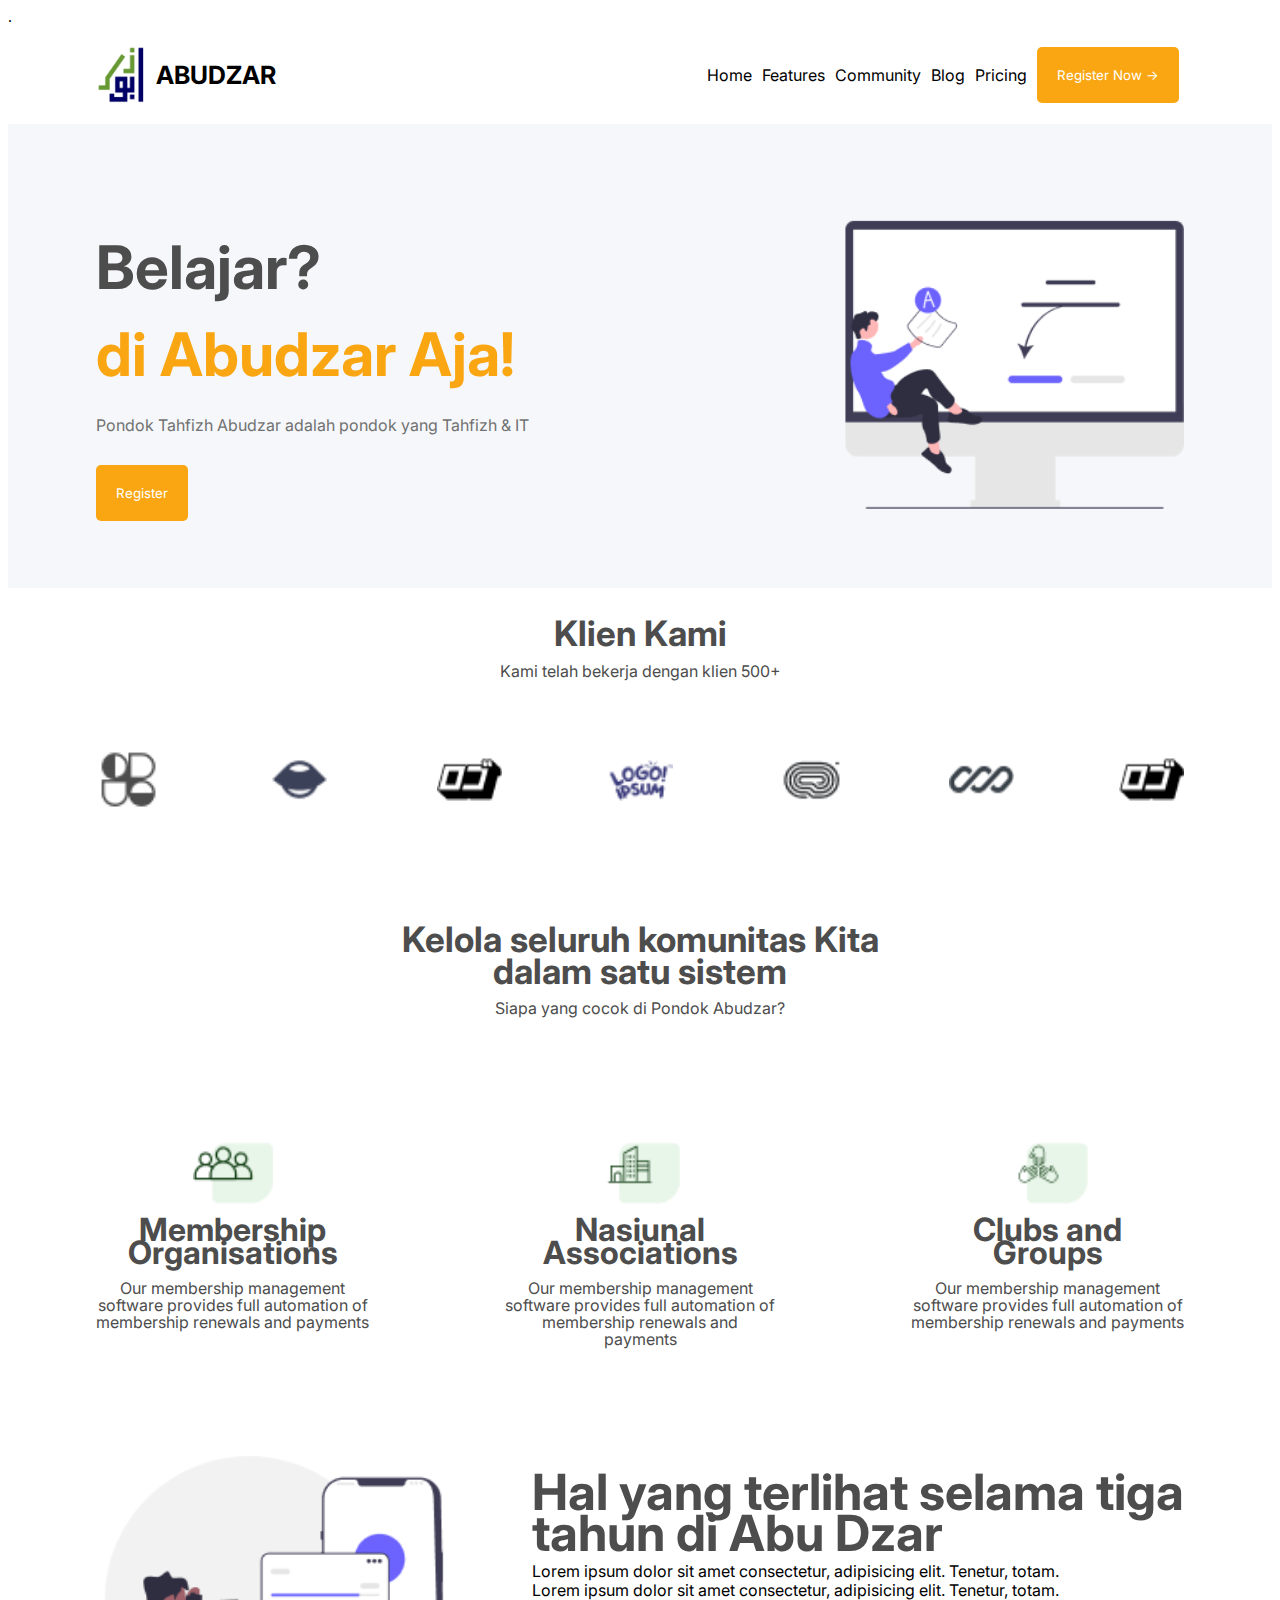
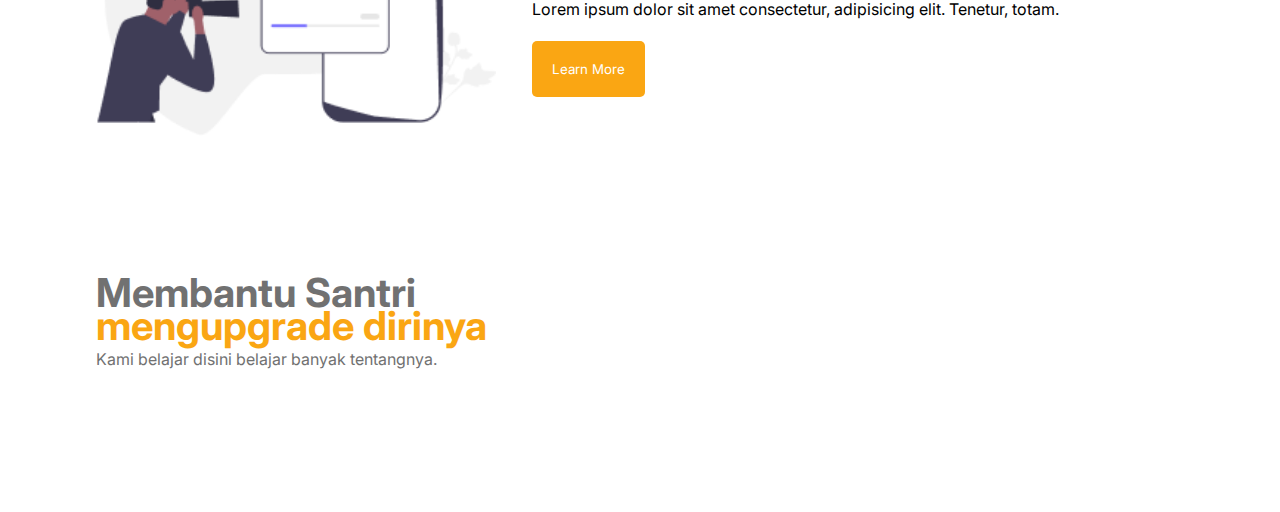
==== Project Slicing/index.html @ 8e17ed2b "readme" ====
<!DOCTYPE html>
<html lang="en">
  <head>
    <meta charset="UTF-8" />
    <meta name="viewport" content="width=device-width, initial-scale=1.0" />
    <title>AbudzarSite</title>
    <link rel="stylesheet" href="style.css" />
  </head>
  <body>
    <section id="navigasi">
      .
      <div class="container-navigasi">
        <div class="logo-nav">
          <img
            src="/Project Slicing/Image/logo-abudzar 1 (1).png"
            alt=""
            width="50"
          />
          <p>ABUDZAR</p>
        </div>

        <ul class="list-nav">
          <li>Home</li>
          <li class="dropdown">
            Features
            <ul class="dropdown-menu">
              <a href="#"><li>Sub Menu</li></a>
              <a href="#"><li>Sub Menu</li></a>
              <a href="#"><li>Sub Menu</li></a>
            </ul>
          </li>
          <li>Community</li>
          <li>Blog</li>
          <li>Pricing</li>
          <li>
            <button class="regis">Register Now &rarr;</button>
          </li>
        </ul>

        <div class="icon-menu">
          <img src="menu.svg" alt="" />
        </div>
      </div>
    </section>
    <section id="content">
      <div class="text-1">
        <h1>Belajar?</h1>
        <h2>di Abudzar Aja!</h2>
        <p>Pondok Tahfizh Abudzar adalah pondok yang Tahfizh & IT</p>
        <button>Register</button>
      </div>
      <div class="img">
        <img
          src="/Project Slicing/Image/Illustration.png"
          alt=""
          width="350px"
        />
      </div>
    </section>
    <section id="content-2">
      <div class="text-2">
        <h1>Klien Kami</h1>
        <p>Kami telah bekerja dengan klien 500+</p>
      </div>
      <div class="img-2">
        <img src="/Project Slicing/Image/Logo (2).png" alt="" width="65px" />
        <img src="/Project Slicing/Image/Logo (3).png" alt="" width="65px" />
        <img src="/Project Slicing/Image/Logo (4).png" alt="" width="65px" />
        <img src="/Project Slicing/Image/Logo (5).png" alt="" width="65px" />
        <img src="/Project Slicing/Image/Logo (6).png" alt="" width="65px" />
        <img src="/Project Slicing/Image/Logo (7).png" alt="" width="65px" />
        <img src="/Project Slicing/Image/Logo (8).png" alt="" width="65px" />
      </div>
    </section>
    <section class="content-3">
      <div class="text-3">
        <h1 class="1">Kelola seluruh komunitas Kita</h1>
        <h1 class="2">dalam satu sistem</h1>
        <p>Siapa yang cocok di Pondok Abudzar?</p>
      </div>
      <div class="isi-content-3">
        <div class="satu">
          <img src="/Project Slicing/Image/Icon (1).png" alt="" width="80px" />
          <div class="anak-1">
            <h1>Membership</h1>
            <h1>Organisations</h1>
          </div>
          <div class="kana-1">
            <p>Our membership management</p>
            <p>software provides full automation of</p>
            <p>membership renewals and payments</p>
          </div>
        </div>
        <div class="dua">
          <img src="/Project Slicing/Image/Icon (2).png" alt="" width="80px" />
          <div class="anak-2">
            <h1>Nasiunal</h1>
            <h1>Associations</h1>
          </div>
          <div class="kana-2">
            <p>Our membership management</p>
            <p>software provides full automation of</p>
            <p>membership renewals and</p>
            <p>payments</p>
          </div>
        </div>
        <div class="tiga">
          <img src="/Project Slicing/Image/Icon (3).png" alt="" width="80px" />
          <div class="anak-3">
            <h1>Clubs and</h1>
            <h1>Groups</h1>
          </div>
          <div class="kana-3">
            <p>Our membership management</p>
            <p>software provides full automation of</p>
            <p>membership renewals and payments</p>
          </div>
        </div>
      </div>
    </section>
    <section id="content-4">
      <div class="gambar">
        <img
          src="/Project Slicing/Image/undraw_photo_session_re_c0cp 1.png"
          alt=""
          width="400"
        />
      </div>
      <div class="isi-content-4">
        <div class="text-h1-c4">
          <h1>Hal yang terlihat selama tiga</h1>
          <h1>tahun di Abu Dzar</h1>
        </div>
        <div class="paragraf-c4">
          <p>
            Lorem ipsum dolor sit amet consectetur, adipisicing elit. Tenetur,
            totam.
          </p>
          <p>
            Lorem ipsum dolor sit amet consectetur, adipisicing elit. Tenetur,
            totam.
          </p>
          <p>
            Lorem ipsum dolor sit amet consectetur, adipisicing elit. Tenetur,
            totam.
          </p>
        </div>
        <button class="button-c4">Learn More</button>
      </div>
    </section>
    <section id="content-5">
      <div class="kiri">
        <h1 class="ms">Membantu Santri</h1>
        <h1 class="md">mengupgrade dirinya</h1>
        <p>Kami belajar disini belajar banyak tentangnya.</p>
      </div>
      <div class="kanan">
        
      </div>
    </section>
  </body>
</html>
---- Project Slicing/style.css ----
@import url("https://fonts.googleapis.com/css2?family=Inter:ital,opsz,wght@0,14..32,100..900;1,14..32,100..900&display=swap");

.container-navigasi {
  background-color: white;
  display: flex;
  justify-content: space-between;
  align-items: center;
}
.logo-nav {
  display: flex;
  font-family: "Inter", sans-serif;
  font-weight: 700;
  font-size: 25px;
  background-color: white;
  margin-left: 88px;
  align-items: center;
}
.logo-nav p {
  margin-left: 10px;
}
.list-nav {
  display: flex;
  list-style: none;
  background-color: white;
  margin-right: 88px;
  align-items: center;
}
.list-nav li {
  margin: 5px;
  font-family: "Inter", sans-serif;
  position: relative;
}
.list-nav button {
  color: white;
  background-color: #faa613;
  border: none;
  font-family: "Inter", sans-serif;
  padding: 20px;
  border-radius: 5px;
}
#content {
  display: flex;
  justify-content: space-between;
  align-items: center;
  background-color: #f5f7fa;
  padding-top: 50px;
  padding-bottom: 50px;
}
.text-1 {
  margin-left: 88px;
}
.text-1 h1 {
  color: #4d4d4d;
  font-size: 60px;
  font-weight: 600px;
  font-family: "Inter", sans-serif;
  margin-bottom: -35px;
}
.text-1 h2 {
  color: #faa613;
  font-size: 60px;
  font-weight: 600px;
  font-family: "Inter", sans-serif;
}
.text-1 p {
  color: #717171;
  font-family: "Inter", sans-serif;
  font-weight: 400px;
  margin-top: -25px;
}
.text-1 button {
  color: white;
  background-color: #faa613;
  border: none;
  font-family: "Inter", sans-serif;
  padding: 20px;
  border-radius: 5px;
  margin-top: 14px;
}
.img {
  margin-right: 88px;
}
.text-2 h1 {
  font-family: "Inter", sans-serif;
  text-align: center;
  font-weight: 600px;
  font-size: 35px;
  color: #4d4d4d;
}
.text-2 p {
  font-family: "Inter", sans-serif;
  text-align: center;
  color: #4d4d4d;
  margin-top: -16px;
}
.img-2 {
  display: flex;
  justify-content: space-between;
  margin-left: 88px;
  margin-right: 88px;
  padding-top: 50px;
}
.text-3 {
  padding-top: 100px;
  padding-bottom: 100px;
}
.text-3 h1 {
  font-family: "Inter", sans-serif;
  text-align: center;
  font-weight: 600px;
  font-size: 35px;
  color: #4d4d4d;
  line-height: 8px;
}
.text-3 p {
  font-family: "Inter", sans-serif;
  text-align: center;
  color: #4d4d4d;
  margin-top: 16px;
}
.isi-content-3 {
  display: flex;
  justify-content: space-between;
  margin-left: 88px;
  margin-right: 88px;
}
.satu {
  text-align: center;
}
.anak-1 {
  line-height: 1px;
  font-family: "Inter", sans-serif;
  color: #4d4d4d;
  font-weight: 700px;
}
.kana-1 {
  font-family: "Inter", sans-serif;
  color: #4d4d4d;
  line-height: 1px;
  margin-top: 35px;
}
.dua {
  text-align: center;
}
.anak-2 {
  line-height: 1px;
  font-family: "Inter", sans-serif;
  color: #4d4d4d;
  font-weight: 700px;
}
.kana-2 {
  font-family: "Inter", sans-serif;
  color: #4d4d4d;
  line-height: 1px;
  margin-top: 35px;
}
.tiga {
  text-align: center;
}
.anak-3 {
  line-height: 1px;
  font-family: "Inter", sans-serif;
  color: #4d4d4d;
  font-weight: 700px;
}
.kana-3 {
  font-family: "Inter", sans-serif;
  color: #4d4d4d;
  line-height: 1px;
  margin-top: 35px;
}
#content-4 {
  display: flex;
  justify-content: space-between;
  margin-left: 88px;
  margin-right: 88px;
  margin-top: 100px;
}
.isi-content-4 {
  justify-content: space-between;
}
.text-h1-c4 {
  font-family: "Inter", sans-serif;
  line-height: 7px;
  font-size: 25px;
  color: #4d4d4d;
}
.paragraf-c4 {
  line-height: 3px;
  font-family: "Inter", sans-serif;
}
.button-c4 {
  color: white;
  background-color: #faa613;
  border: none;
  font-family: "Inter", sans-serif;
  padding: 20px;
  border-radius: 5px;
  margin-top: 14px;
}

.icon-menu {
  display: none;
}
@media only screen and (max-width: 745px) {
  .icon-menu {
    display: block;
  }
  .list-nav {
    display: none;
  }
}
#content-5 {
  margin: 150px 88px 150px 88px;
}
.kiri {
  line-height: 6px;
}
.ms {
  color: #717171;
  font-family: "Inter", sans-serif;
  font-size: 40px;
}
.md {
  color: #faa613;
  font-family: "Inter", sans-serif;
  font-size: 40px;
}
.kiri p {
  color: #717171;
  font-family: "Inter", sans-serif;
}
.dropdown-menu{
  position: absolute;
  background-color: #faa613;
  list-style: none;
  top: 100%;
  padding-left: 0PX;
  display: none;
}
.dropdown-menu a{
  width: 150px;
  background-color: burlywood;
  display: block ;
  text-align: center;

  text-decoration: none;
  padding: 12px 0px;
}
.dropdown:hover .dropdown-menu{
  display: block;
}
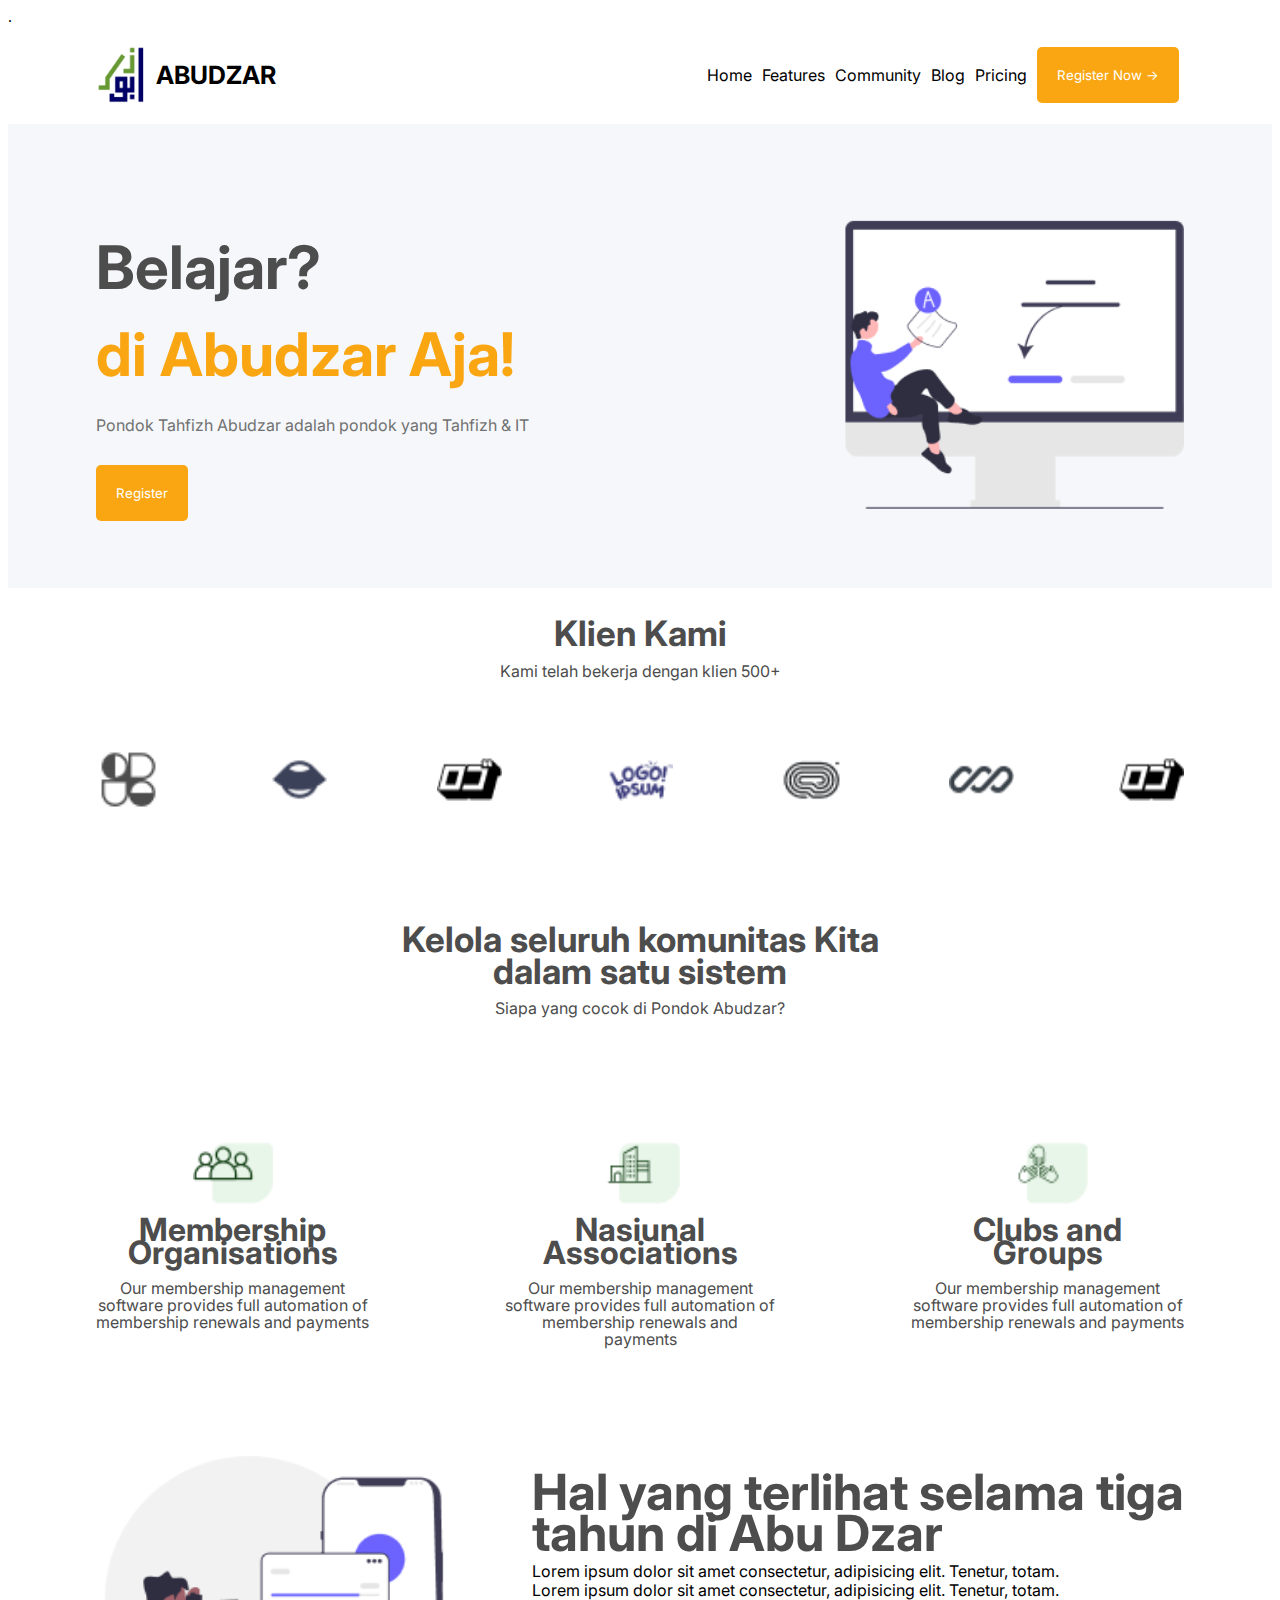
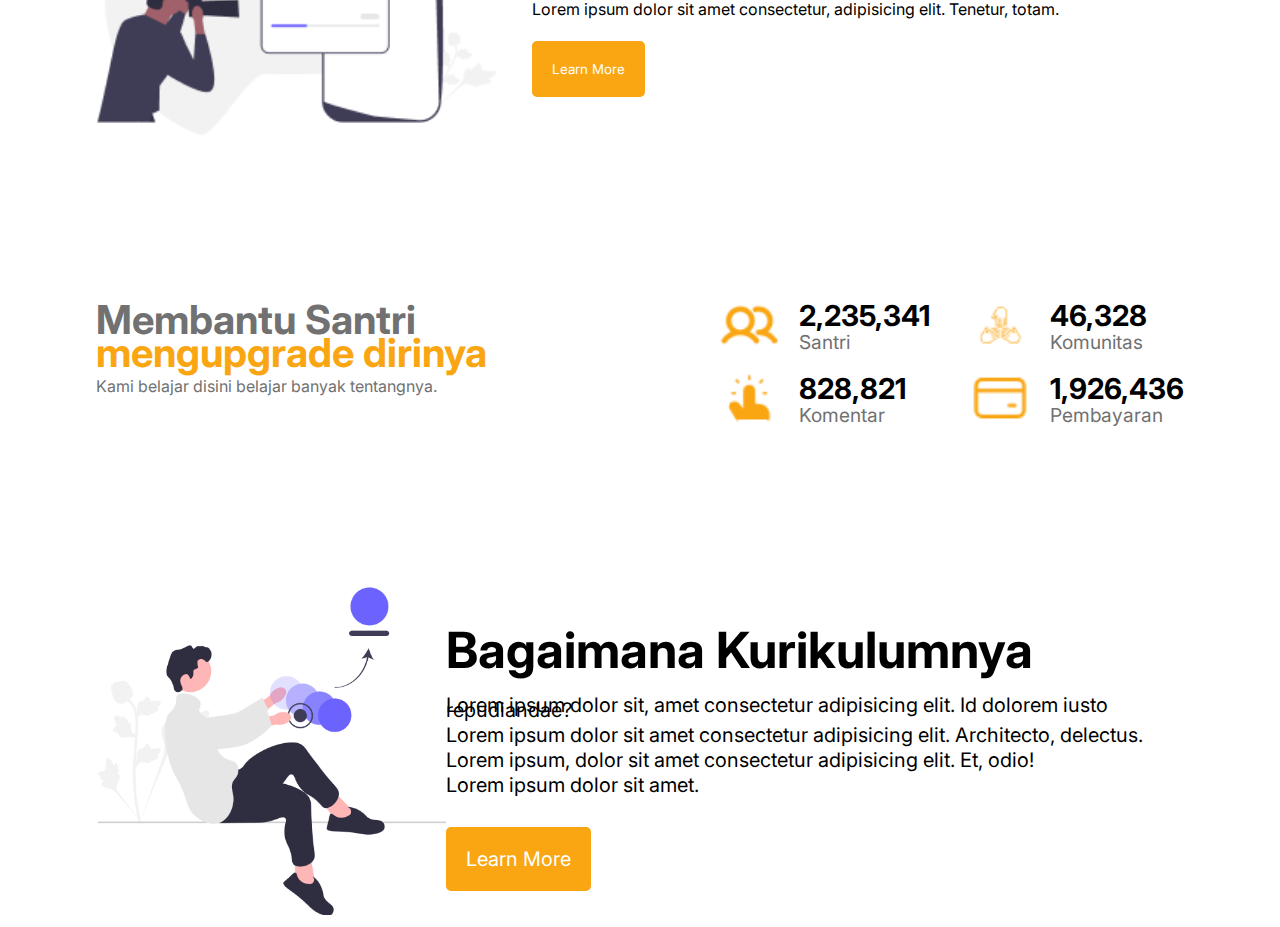
==== commit b5caaaca: "cA" ====
--- a/Project Slicing/index.html
+++ b/Project Slicing/index.html
@@ -155,7 +155,80 @@
         <p>Kami belajar disini belajar banyak tentangnya.</p>
       </div>
       <div class="kanan">
-        
+        <div class="kanan-1">
+          <div class="santri">
+            <span>
+              <img
+                src="/Project Slicing/Image/Icon (4).png"
+                alt=""
+                width="60px"
+              />
+            </span>
+            <div class="teks-santri">
+              <h2>2,235,341</h2>
+              <p>Santri</p>
+            </div>
+          </div>
+          <div class="komentar">
+            <span>
+              <img
+                src="/Project Slicing/Image/Icon (6).png"
+                alt=""
+                width="60px"
+              />
+            </span>
+            <div class="teks-komentar">
+              <h2>828,821</h2>
+              <p>Komentar</p>
+            </div>
+          </div>
+        </div>
+        <div class="kanan-2">
+          <div class="komunitas">
+            <span>
+              <img
+                src="/Project Slicing/Image/Icon (5).png"
+                alt=""
+                width="60px"
+              />
+            </span>
+            <div class="teks-komunitas">
+              <h2>46,328</h2>
+              <p>Komunitas</p>
+            </div>
+          </div>
+          <div class="pembayaran">
+            <span
+              ><img
+                src="/Project Slicing/Image/Icon (7).png"
+                alt=""
+                width="60px"
+            /></span>
+            <div class="teks-pembayaran">
+              <h2>1,926,436</h2>
+              <p>Pembayaran</p>
+            </div>
+          </div>
+        </div>
+      </div>
+    </section>
+    <section id="content-6">
+      <div class="left">
+        <span>
+          <img src="/Project Slicing/Image/undraw_color_palette_re_dwy7 1.png" alt="" width="350px">
+        </span>
+      </div>
+      <div class="right">
+        <h1>Bagaimana Kurikulumnya</h1>
+        <div class="lorem">
+          <p>Lorem ipsum dolor sit, amet consectetur adipisicing elit. Id dolorem iusto repudiandae?</p>
+          <p>Lorem ipsum dolor sit amet consectetur adipisicing elit. Architecto, delectus.</p>
+          <p>Lorem ipsum, dolor sit amet consectetur adipisicing elit. Et, odio!</p>
+          <p>Lorem ipsum dolor sit amet.</p>
+        </div>
+        <div class="button-r">
+          <button>Learn More</button>
+        </div>
       </div>
     </section>
   </body>
--- a/Project Slicing/style.css
+++ b/Project Slicing/style.css
@@ -230,23 +230,112 @@
   color: #717171;
   font-family: "Inter", sans-serif;
 }
-.dropdown-menu{
+.dropdown-menu {
   position: absolute;
   background-color: #faa613;
   list-style: none;
   top: 100%;
-  padding-left: 0PX;
+  padding-left: 0px;
   display: none;
 }
-.dropdown-menu a{
+.dropdown-menu a {
   width: 150px;
   background-color: burlywood;
-  display: block ;
+  display: block;
   text-align: center;
 
   text-decoration: none;
   padding: 12px 0px;
 }
-.dropdown:hover .dropdown-menu{
+.dropdown:hover .dropdown-menu {
   display: block;
+}
+.santri {
+  display: flex;
+  align-items: center;
+}
+.teks-santri {
+  line-height: 3px;
+  padding-left: 20px;
+  font-size: larger;
+  font-family: "Inter", sans-serif;
+}
+.teks-santri p {
+  color: #717171;
+}
+.komentar {
+  display: flex;
+  align-items: center;
+}
+.teks-komentar {
+  line-height: 3px;
+  padding-left: 20px;
+  font-size: larger;
+  font-family: "Inter", sans-serif;
+}
+.teks-komentar p {
+  color: #717171;
+}
+.kanan {
+  display: flex;
+}
+.komunitas {
+  display: flex;
+  align-items: center;
+}
+.teks-komunitas {
+  line-height: 3px;
+  padding-left: 20px;
+  font-size: larger;
+  font-family: "Inter", sans-serif;
+}
+.teks-komunitas p {
+  color: #717171;
+}
+.pembayaran {
+  display: flex;
+  align-items: center;
+}
+.teks-pembayaran {
+  line-height: 3px;
+  padding-left: 20px;
+  font-size: larger;
+  font-family: "Inter", sans-serif;
+}
+.teks-pembayaran p {
+  color: #717171;
+}
+.kanan-1 {
+  margin-right: 40px;
+}
+#content-5 {
+  margin: 150px 88px 150px 88px;
+  display: flex;
+  justify-content: space-between;
+}
+#content-6 {
+  margin: 0px 88px 0px 88px;
+  display: flex;
+  justify-content: space-between;
+}
+.right h1 {
+  font-family: "Inter", sans-serif;
+  font-size: 50px;
+}
+.lorem{
+  font-family: "Inter", sans-serif;
+  line-height: 5px;
+  margin-top: -10px;
+  margin-bottom: 25px;
+  font-size: 20px;
+}
+.right button{
+  color: white;
+  background-color: #faa613;
+  border: none;
+  font-family: "Inter", sans-serif;
+  padding: 20px;
+  border-radius: 5px;
+  margin-top: 14px;
+  font-size: 20px;
 }